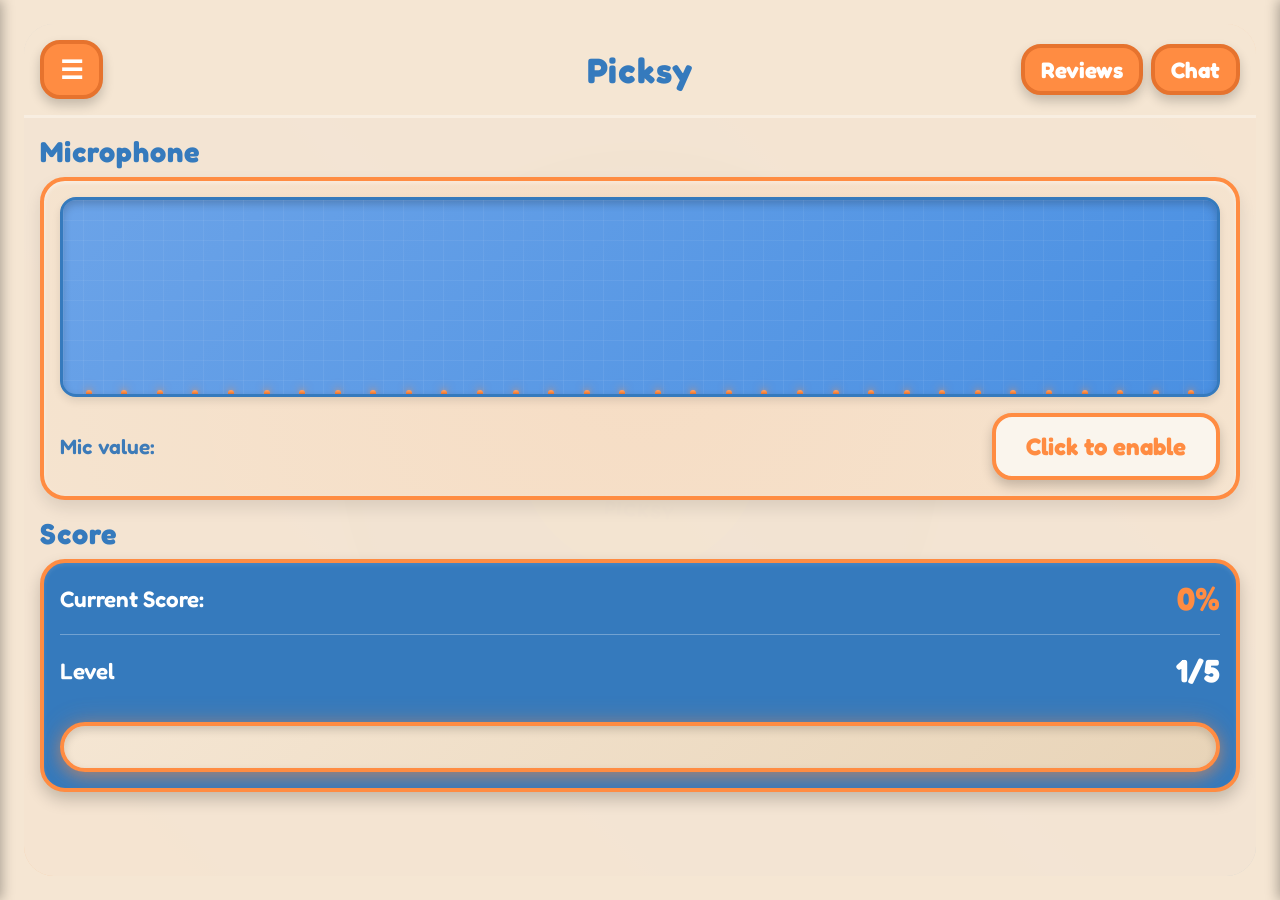
==== index.html @ 41cabc38 "Add files via upload" ====
<!DOCTYPE html>
<html lang="en">
<head>
    <meta charset="UTF-8">
    <meta name="viewport" content="width=device-width, initial-scale=1.0">
    <title>Picksy</title>
    <link rel="stylesheet" href="css/styles.css">
    <link rel="preconnect" href="https://fonts.googleapis.com">
    <link rel="preconnect" href="https://fonts.gstatic.com" crossorigin>
    <link href="https://fonts.googleapis.com/css2?family=Fredoka:wght@300;400;500;600;700&family=Nunito:wght@400;500;600;700;800&display=swap" rel="stylesheet">
</head>
<body>
    <!-- Spinning Disc Background -->
    <div class="spinning-disc-bg">
        <div class="disc-outer">
            <div class="disc-inner">
                <div class="disc-label">
                    <div class="disc-text-top">PICKSY</div>
                    <div class="disc-center-hole"></div>
                    <div class="disc-text-bottom">PICKSY</div>
                </div>
            </div>
        </div>
    </div>
    
    <!-- Main View -->
    <div class="app-container main-view">
        <!-- Practice Panel -->
        <div class="panel practice-panel">
            <div class="panel-header">
                <button class="menu-toggle">☰</button>
                <h1 class="logo">Picksy</h1>
                <div class="header-buttons">
                    <button class="past-toggle" id="past-toggle">Reviews</button>
                    <button class="chat-toggle" id="chat-toggle">Chat</button>
                </div>
            </div>
            
            <div class="practice-content">
                <!-- Microphone Display -->
                <div class="microphone-section">
                    <h2>Microphone</h2>
                    <div class="mic-display">
                        <div class="mic-visualization" id="mic-visualization">
                            <div class="mic-grid"></div>
                            <div class="mic-bars" id="mic-bars"></div>
                        </div>
                        <div class="mic-info">
                            <span class="mic-label">Mic value:</span>
                            <span class="mic-value" id="mic-value">Click to enable</span>
                        </div>
                    </div>
                </div>
                
                <!-- Score Bar -->
                <div class="score-section">
                    <h2>Score</h2>
                    <div class="score-display">
                        <div class="score-text">
                            <span class="score-label">Current Score:</span>
                            <span class="score-value" id="score-value">0%</span>
                        </div>
                        <div class="score-divider"></div>
                        <div class="level-display">
                            <span class="level-label">Level</span>
                            <span class="level-value">1/5</span>
                        </div>
                        <div class="score-bar-container">
                            <div class="score-bar" id="score-bar">
                                <div class="score-fill" id="score-fill"></div>
                            </div>
                        </div>
                    </div>
                </div>
            </div>
        </div>
        
        <!-- AI Chat Panel - removed, now a popup -->
    </div>

    <!-- Reviews View (Hidden by default) -->
    <div class="app-container reviews-view" id="reviews-view" style="display: none;">
        <div class="panel reviews-panel-full">
            <div class="panel-header">
                <button class="back-button" id="back-button">Back</button>
                <h1 class="logo">Reviews</h1>
            </div>
            
            <div class="reviews-content-full">
                <div class="reviews-list-full" id="reviews-list-full">
                    <div class="review-item">
                        <div class="review-header">
                            <span class="review-level">Level 1</span>
                            <span class="review-score">68%</span>
                        </div>
                        <div class="review-date">2023-07-11</div>
                    </div>
                    <div class="review-item">
                        <div class="review-header">
                            <span class="review-level">Level 1</span>
                            <span class="review-score">72%</span>
                        </div>
                        <div class="review-date">2023-07-10</div>
                    </div>
                    <div class="review-item">
                        <div class="review-header">
                            <span class="review-level">Level 1</span>
                            <span class="review-score">65%</span>
                        </div>
                        <div class="review-date">2023-07-09</div>
                    </div>
                </div>
            </div>
        </div>
    </div>

    <script type="module" src="js/app.js"></script>
</body>
</html>
---- css/styles.css ----
/* Picksy App - Arch/i3 Ricer Style - Clean Minimalist Cyberpunk */

/* Base Styles */
:root {
    /* Blue and beige palette */
    --bg-blue: #4a90e2;
    --bg-blue-light: #6ba3e8;
    --bg-blue-dark: #357abd;
    --bg-beige: #f5e6d3;
    --bg-beige-light: #faf5ed;
    --bg-beige-dark: #e8d4b8;
    
    /* Orange accent */
    --orange: #ff8c42;
    --orange-light: #ffa366;
    --orange-dark: #e6732e;
    
    /* Black and Yellow (Disc colors) */
    --disc-black: #000000;
    --disc-black-light: #1a1a1a;
    --disc-yellow: #ffd700;
    --disc-yellow-light: #ffed4e;
    
    /* Text colors */
    --text-white: #ffffff;
    --text-light: #f5f5f5;
    --text-muted: #d0d0d0;
    
    /* Panel colors */
    --panel-bg: rgba(74, 144, 226, 0.9);
    --panel-bg-beige: rgba(245, 230, 211, 0.95);
    --panel-border: rgba(255, 255, 255, 0.3);
    
    /* Accent colors */
    --green: #4caf50;
    --red: #f44336;
    
    /* Spacing */
    --space-xs: 4px;
    --space-sm: 8px;
    --space-md: 16px;
    --space-lg: 24px;
    --space-xl: 32px;
}

* {
    margin: 0;
    padding: 0;
    box-sizing: border-box;
    font-family: 'Nunito', sans-serif;
}

html, body {
    height: 100%;
    width: 100%;
    overflow: hidden;
}

body {
    background: var(--bg-beige);
    background-attachment: fixed;
    display: flex;
    justify-content: center;
    align-items: center;
    color: var(--text-white);
    position: relative;
    overflow: hidden;
}

/* Spinning Disc Background */
.spinning-disc-bg {
    position: fixed;
    top: 50%;
    left: 50%;
    width: 600px;
    height: 600px;
    z-index: 0;
    pointer-events: none;
    opacity: 0.15;
    transform: translate(-50%, -50%);
}

.disc-outer {
    width: 100%;
    height: 100%;
    border-radius: 50%;
    background: radial-gradient(circle, #1a1a1a 0%, #000000 100%);
    box-shadow: 
        inset 0 0 50px rgba(0, 0, 0, 0.8),
        0 0 100px rgba(0, 0, 0, 0.5);
    position: relative;
    animation: spinDisc 20s linear infinite;
}

.disc-inner {
    position: absolute;
    top: 50%;
    left: 50%;
    transform: translate(-50%, -50%);
    width: 40%;
    height: 40%;
    border-radius: 50%;
    background: #ffd700;
    box-shadow: 
        inset 0 0 20px rgba(255, 215, 0, 0.5),
        0 0 30px rgba(255, 215, 0, 0.3);
    display: flex;
    align-items: center;
    justify-content: center;
}

.disc-label {
    position: relative;
    width: 100%;
    height: 100%;
    display: flex;
    flex-direction: column;
    align-items: center;
    justify-content: center;
}

.disc-text-top,
.disc-text-bottom {
    position: absolute;
    font-family: 'Fredoka', sans-serif;
    font-weight: 700;
    font-size: 1.2rem;
    color: #000000;
    text-transform: uppercase;
    letter-spacing: 2px;
}

.disc-text-top {
    top: 20%;
    transform: rotate(-5deg);
}

.disc-text-bottom {
    bottom: 20%;
    transform: rotate(5deg);
}

.disc-center-hole {
    width: 15px;
    height: 15px;
    border-radius: 50%;
    background: #333;
    box-shadow: inset 0 0 5px rgba(0, 0, 0, 0.8);
    position: absolute;
    top: 50%;
    left: 50%;
    transform: translate(-50%, -50%);
}

@keyframes spinDisc {
    from {
        transform: rotate(0deg);
    }
    to {
        transform: rotate(360deg);
    }
}

.app-container {
    position: relative;
    z-index: 1;
}

.app-container {
    display: flex;
    width: 100vw;
    height: 100vh;
    padding: var(--space-lg);
    gap: var(--space-lg);
    max-width: 1600px;
    margin: 0 auto;
}

.reviews-view {
    justify-content: center;
}

/* Panel Styles */
.panel {
    border-radius: 30px;
    background: var(--panel-bg-beige);
    border: none;
    box-shadow: none;
    overflow: hidden;
    display: flex;
    flex-direction: column;
    position: relative;
}

.panel::before {
    content: '';
    position: absolute;
    top: -2px;
    left: -2px;
    right: -2px;
    bottom: -2px;
    background: linear-gradient(45deg, var(--orange), var(--bg-blue-light), var(--orange));
    border-radius: 22px;
    z-index: -1;
    opacity: 0.3;
    animation: borderGlow 3s ease infinite;
}

@keyframes borderGlow {
    0%, 100% { opacity: 0.2; }
    50% { opacity: 0.4; }
}

.practice-panel {
    flex: 1;
    min-width: 400px;
}

.reviews-panel-full {
    width: 100%;
    max-width: 1200px;
    margin: 0 auto;
}

/* Chat panel removed - now using popup menu */

/* Panel Header */
.panel-header {
    display: flex;
    justify-content: space-between;
    align-items: center;
    padding: var(--space-md);
    border-bottom: 3px solid var(--panel-border);
    background: var(--bg-beige);
    position: relative;
    flex-shrink: 0;
}

.menu-toggle {
    background: var(--orange);
    color: var(--text-white);
    border: 4px solid var(--orange-dark);
    border-radius: 20px;
    padding: 10px 16px;
    cursor: pointer;
    font-size: 1.6rem;
    font-family: 'Fredoka', sans-serif;
    transition: all 0.3s ease;
    box-shadow: 0 6px 12px rgba(0, 0, 0, 0.2);
    font-weight: 700;
    position: relative;
    overflow: hidden;
}

.menu-toggle::before {
    content: '';
    position: absolute;
    top: 50%;
    left: 50%;
    width: 0;
    height: 0;
    border-radius: 50%;
    background: rgba(255, 255, 255, 0.3);
    transform: translate(-50%, -50%);
    transition: width 0.6s, height 0.6s;
}

.menu-toggle:hover::before {
    width: 300px;
    height: 300px;
}

.menu-toggle:hover {
    background: var(--orange-light);
    transform: translateY(-3px) scale(1.05);
    box-shadow: 0 6px 12px rgba(255, 140, 66, 0.4);
}

.menu-toggle:active {
    transform: translateY(-1px) scale(1.02);
}

.reviews-button,
.back-button {
    background: var(--orange);
    color: var(--text-white);
    border: 2px solid var(--orange-dark);
    border-radius: 8px;
    padding: 8px 16px;
    cursor: pointer;
    font-size: 0.9rem;
    font-family: 'Fredoka', sans-serif;
    transition: all 0.2s ease;
    text-transform: uppercase;
    letter-spacing: 0.5px;
    box-shadow: 0 2px 4px rgba(0, 0, 0, 0.2);
}

.reviews-button:hover,
.back-button:hover {
    background: var(--orange-light);
    transform: translateY(-2px);
    box-shadow: 0 4px 8px rgba(0, 0, 0, 0.3);
}

.logo {
    font-size: 2.2rem;
    font-weight: 700;
    color: var(--bg-blue-dark);
    letter-spacing: 1px;
    font-family: 'Fredoka', sans-serif;
    text-align: center;
    position: absolute;
    left: 50%;
    transform: translateX(-50%);
    z-index: 1;
    animation: bounce 2s ease infinite;
}

@keyframes bounce {
    0%, 100% { transform: translateX(-50%) translateY(0); }
    50% { transform: translateX(-50%) translateY(-5px); }
}

/* Practice Content */
.practice-content {
    flex: 1;
    display: flex;
    flex-direction: column;
    padding: var(--space-md);
    gap: var(--space-md);
    overflow: hidden;
    min-height: 0;
}

/* Microphone Section */
.microphone-section {
    flex: 1;
}

.microphone-section h2,
.score-section h2 {
    font-size: 1.8rem;
    font-weight: 700;
    color: var(--bg-blue-dark);
    margin-bottom: var(--space-sm);
    text-transform: none;
    letter-spacing: 1px;
    font-family: 'Fredoka', sans-serif;
    position: relative;
    display: block;
    padding: 0;
    background: none;
    border: none;
    box-shadow: none;
    animation: titleBounce 2s ease infinite;
}

@keyframes titleBounce {
    0%, 100% { transform: translateY(0); }
    50% { transform: translateY(-3px); }
}

.mic-display {
    background: var(--bg-beige);
    border: 4px solid var(--orange);
    border-radius: 25px;
    padding: var(--space-md);
    box-shadow: 0 8px 16px rgba(0, 0, 0, 0.1), inset 0 2px 4px rgba(255, 255, 255, 0.5);
    position: relative;
    overflow: hidden;
    flex: 1;
    min-height: 0;
    display: flex;
    flex-direction: column;
}

.mic-display::before {
    content: '';
    position: absolute;
    top: -50%;
    left: -50%;
    width: 200%;
    height: 200%;
    background: radial-gradient(circle, rgba(255, 140, 66, 0.1) 0%, transparent 70%);
    animation: rotate 10s linear infinite;
}

@keyframes rotate {
    from { transform: rotate(0deg); }
    to { transform: rotate(360deg); }
}

.mic-visualization {
    position: relative;
    width: 100%;
    height: 200px;
    background: linear-gradient(135deg, var(--bg-blue-light), var(--bg-blue));
    border: 3px solid var(--bg-blue-dark);
    border-radius: 16px;
    margin-bottom: var(--space-md);
    overflow: hidden;
    box-shadow: inset 0 4px 8px rgba(0, 0, 0, 0.2), 0 4px 8px rgba(0, 0, 0, 0.1);
}

.mic-grid {
    position: absolute;
    width: 100%;
    height: 100%;
    background-image: 
        linear-gradient(to right, rgba(255, 255, 255, 0.2) 1px, transparent 1px),
        linear-gradient(to bottom, rgba(255, 255, 255, 0.2) 1px, transparent 1px);
    background-size: 20px 20px;
    opacity: 0.3;
}

.mic-bars {
    position: absolute;
    bottom: 0;
    left: 0;
    width: 100%;
    height: 100%;
    display: flex;
    align-items: flex-end;
    justify-content: space-around;
    padding: 0 var(--space-sm);
    box-sizing: border-box;
}

.mic-bar {
    width: 6px;
    background: linear-gradient(to top, var(--orange-dark), var(--orange), var(--orange-light));
    border-radius: 3px 3px 0 0;
    min-height: 4px;
    transition: height 0.1s ease;
    box-shadow: 0 -2px 8px rgba(255, 140, 66, 0.6), 0 0 4px rgba(255, 140, 66, 0.4);
    margin: 0 1px;
}

.mic-info {
    display: flex;
    justify-content: space-between;
    align-items: center;
    font-family: 'Nunito', sans-serif;
}

.mic-label {
    font-size: 1.3rem;
    color: var(--bg-blue-dark);
    font-weight: 600;
    font-family: 'Fredoka', sans-serif;
}

.mic-value {
    font-size: 1.5rem;
    font-weight: 700;
    color: var(--orange);
    cursor: pointer;
    transition: all 0.3s ease;
    padding: 15px 30px;
    background: var(--bg-beige-light);
    border-radius: 20px;
    border: 4px solid var(--orange);
    display: inline-block;
    box-shadow: 0 6px 12px rgba(0, 0, 0, 0.2);
    user-select: none;
    -webkit-user-select: none;
    position: relative;
    z-index: 10;
    font-family: 'Fredoka', sans-serif;
}

.mic-value:hover {
    background: var(--orange);
    color: var(--text-white);
    transform: scale(1.08);
    box-shadow: 0 6px 12px rgba(255, 140, 66, 0.5);
    border-color: var(--orange-dark);
}

.mic-value:active {
    transform: scale(0.98);
    box-shadow: 0 2px 4px rgba(255, 140, 66, 0.4);
}

.mic-value:focus {
    outline: 3px solid var(--orange-light);
    outline-offset: 2px;
}

/* Score Section */
.score-section {
    flex: 1;
}

.score-display {
    background: var(--bg-blue-dark);
    border: 4px solid var(--orange);
    border-radius: 25px;
    padding: var(--space-md);
    box-shadow: 0 8px 16px rgba(0, 0, 0, 0.2), inset 0 2px 4px rgba(255, 255, 255, 0.1);
    position: relative;
    overflow: hidden;
    flex: 1;
    min-height: 0;
    display: flex;
    flex-direction: column;
}

.score-display::after {
    content: '';
    position: absolute;
    top: 0;
    left: -100%;
    width: 100%;
    height: 100%;
    background: linear-gradient(90deg, transparent, rgba(255, 255, 255, 0.1), transparent);
    animation: shine 3s infinite;
}

@keyframes shine {
    0% { left: -100%; }
    100% { left: 100%; }
}

.score-bar-container {
    margin-top: var(--space-md);
    width: 100%;
}

.score-divider {
    width: 100%;
    height: 1px;
    background: var(--text-white);
    margin: var(--space-md) 0;
    opacity: 0.3;
}

.score-bar {
    width: 100%;
    height: 50px;
    background: linear-gradient(135deg, #f5e6d3 0%, #e8d4b8 100%);
    border: 4px solid var(--orange);
    border-radius: 25px;
    overflow: hidden;
    position: relative;
    box-shadow: 
        inset 0 4px 8px rgba(0, 0, 0, 0.15),
        0 6px 16px rgba(255, 140, 66, 0.4),
        0 0 25px rgba(255, 140, 66, 0.3);
    animation: scoreBarPulse 3s ease-in-out infinite;
}

@keyframes scoreBarPulse {
    0%, 100% { 
        box-shadow: 
            inset 0 4px 8px rgba(0, 0, 0, 0.15),
            0 4px 12px rgba(255, 140, 66, 0.3),
            0 0 20px rgba(255, 140, 66, 0.2);
    }
    50% { 
        box-shadow: 
            inset 0 4px 8px rgba(0, 0, 0, 0.15),
            0 6px 16px rgba(255, 140, 66, 0.5),
            0 0 30px rgba(255, 140, 66, 0.4);
    }
}

.score-fill {
    height: 100%;
    width: 0%;
    background: linear-gradient(
        90deg,
        #ff6b35 0%,
        #ff8c42 25%,
        #ffa366 50%,
        #ff8c42 75%,
        #ff6b35 100%
    );
    background-size: 200% 100%;
    transition: width 0.6s cubic-bezier(0.34, 1.56, 0.64, 1);
    box-shadow: 
        0 0 20px rgba(255, 140, 66, 0.8),
        inset 0 2px 6px rgba(255, 255, 255, 0.4),
        inset 0 -2px 6px rgba(255, 107, 53, 0.3);
    animation: gradientShift 2s ease infinite, scoreFillBounce 0.5s ease;
    position: relative;
    border-radius: 16px;
}

.score-fill::before {
    content: '';
    position: absolute;
    top: 0;
    left: 0;
    right: 0;
    bottom: 0;
    background: 
        radial-gradient(circle at 20% 50%, rgba(255, 255, 255, 0.4) 0%, transparent 50%),
        radial-gradient(circle at 80% 50%, rgba(255, 255, 255, 0.3) 0%, transparent 50%);
    border-radius: 16px;
    animation: sparkle 2s ease-in-out infinite;
}

.score-fill::after {
    content: '';
    position: absolute;
    top: 0;
    left: 0;
    right: 0;
    bottom: 0;
    background: linear-gradient(90deg, transparent 0%, rgba(255, 255, 255, 0.5) 50%, transparent 100%);
    animation: shimmer 1.5s infinite;
    border-radius: 16px;
}

@keyframes gradientShift {
    0%, 100% { background-position: 0% 50%; }
    50% { background-position: 100% 50%; }
}

@keyframes shimmer {
    0% { transform: translateX(-100%); }
    100% { transform: translateX(100%); }
}

@keyframes sparkle {
    0%, 100% { opacity: 0.6; }
    50% { opacity: 1; }
}

@keyframes scoreFillBounce {
    0% { transform: scaleY(0.8); }
    50% { transform: scaleY(1.1); }
    100% { transform: scaleY(1); }
}

.score-text {
    display: flex;
    justify-content: space-between;
    align-items: center;
    font-family: 'Nunito', sans-serif;
}

.score-label {
    font-size: 1.4rem;
    color: var(--text-white);
    font-weight: 600;
    font-family: 'Fredoka', sans-serif;
}

.score-value {
    font-size: 2rem;
    font-weight: 700;
    color: var(--orange);
    animation: pulse 2s ease infinite;
    font-family: 'Fredoka', sans-serif;
}

@keyframes pulse {
    0%, 100% { transform: scale(1); }
    50% { transform: scale(1.05); }
}

.level-display {
    display: flex;
    justify-content: space-between;
    align-items: center;
    font-family: 'Nunito', sans-serif;
    margin-bottom: var(--space-md);
}

.level-label {
    font-size: 1.4rem;
    color: var(--text-white);
    font-weight: 600;
    font-family: 'Fredoka', sans-serif;
}

.level-value {
    font-size: 2rem;
    font-weight: 700;
    color: var(--text-white);
    font-family: 'Fredoka', sans-serif;
    transition: all 0.3s ease;
    display: inline-block;
}

/* Level change animation */
@keyframes levelChange {
    0% {
        transform: scale(1);
        color: var(--text-white);
        text-shadow: 0 0 8px rgba(255, 140, 66, 0.4), 2px 2px 4px rgba(0, 0, 0, 0.3);
    }
    50% {
        transform: scale(1.4) rotate(5deg);
        color: var(--orange);
        text-shadow: 0 0 15px rgba(255, 140, 66, 0.8), 0 0 30px rgba(255, 140, 66, 0.4);
    }
    100% {
        transform: scale(1);
        color: var(--text-white);
        text-shadow: 0 0 8px rgba(255, 140, 66, 0.4), 2px 2px 4px rgba(0, 0, 0, 0.3);
    }
}

.level-value.level-changing {
    animation: levelChange 0.6s cubic-bezier(0.68, -0.55, 0.265, 1.55);
}

/* Reviews Content Full */
.reviews-content-full {
    flex: 1;
    padding: var(--space-lg);
    overflow-y: auto;
}

.reviews-list-full {
    display: flex;
    flex-direction: column;
    gap: var(--space-md);
}

.reviews-section h2,
.current-attempt-section h2 {
    font-size: 1rem;
    font-weight: 600;
    color: var(--bg-blue-dark);
    margin-bottom: var(--space-md);
    text-transform: uppercase;
    letter-spacing: 1px;
    font-family: 'Fredoka', sans-serif;
}

.reviews-list {
    display: flex;
    flex-direction: column;
    gap: var(--space-sm);
}

.review-item {
    background: var(--bg-beige);
    border: 2px solid var(--panel-border);
    border-radius: 8px;
    padding: var(--space-md);
    transition: all 0.2s ease;
    font-family: 'Fredoka', sans-serif;
}

.review-item:hover {
    background: var(--bg-beige-light);
    border-color: var(--orange);
    transform: translateY(-2px);
    box-shadow: 0 4px 8px rgba(0, 0, 0, 0.2);
}

.review-header {
    display: flex;
    justify-content: space-between;
    align-items: center;
    margin-bottom: var(--space-xs);
}

.review-level {
    font-size: 0.9rem;
    color: var(--bg-blue-dark);
    font-weight: 500;
    font-family: 'Fredoka', sans-serif;
}

.review-score {
    font-size: 1rem;
    font-weight: 600;
    color: var(--orange);
    font-family: 'Fredoka', sans-serif;
}

.review-date {
    font-size: 0.8rem;
    color: var(--bg-blue-dark);
    opacity: 0.7;
    font-family: 'Fredoka', sans-serif;
}

/* Current Attempt Section */
.current-attempt-section {
    background: rgba(0, 255, 255, 0.02);
    border: 1px solid var(--panel-border);
    border-radius: 2px;
    padding: var(--space-lg);
}

.rating-buttons {
    display: flex;
    gap: var(--space-md);
    justify-content: center;
    margin: var(--space-lg) 0;
}

.thumb-up,
.thumb-down {
    width: 56px;
    height: 56px;
    border-radius: 2px;
    border: 1px solid var(--panel-border);
    cursor: pointer;
    display: flex;
    align-items: center;
    justify-content: center;
    transition: all 0.2s ease;
    font-size: 24px;
    background: rgba(0, 255, 255, 0.05);
}

.thumb-up:hover {
    background: rgba(0, 255, 136, 0.15);
    border-color: var(--green);
}

.thumb-down:hover {
    background: rgba(255, 85, 85, 0.15);
    border-color: var(--red);
}

.progress-bar {
    width: 100%;
    height: 18px;
    background-color: rgba(0, 255, 255, 0.08);
    border-radius: 2px;
    overflow: hidden;
    margin: var(--space-lg) 0;
    border: 1px solid var(--panel-border);
}

.progress {
    height: 100%;
    width: 75%;
    background: linear-gradient(90deg, var(--orange), var(--orange-light));
    transition: width 0.3s ease;
    box-shadow: 0 0 8px rgba(255, 140, 66, 0.4);
}

/* Chat Panel */
.chat-header {
    padding: var(--space-lg);
    border-bottom: 1px solid var(--panel-border);
    background: rgba(0, 255, 255, 0.03);
    display: flex;
    align-items: center;
    gap: var(--space-md);
}

.picksy-logo {
    width: 48px;
    height: 48px;
    object-fit: contain;
    border-radius: 8px;
    border: 2px solid var(--panel-border);
    background: var(--bg-beige);
    padding: 4px;
}

.chat-header h2 {
    font-size: 1.6rem;
    font-weight: 700;
    color: var(--bg-blue-dark);
    text-transform: none;
    letter-spacing: 0.5px;
    font-family: 'Fredoka', sans-serif;
}

.chat-messages {
    flex: 1;
    padding: var(--space-lg);
    overflow-y: auto;
    display: flex;
    flex-direction: column;
    gap: var(--space-md);
}

.message {
    display: flex;
    animation: fadeIn 0.2s ease;
}

@keyframes fadeIn {
    from {
        opacity: 0;
        transform: translateY(5px);
    }
    to {
        opacity: 1;
        transform: translateY(0);
    }
}

.ai-message {
    justify-content: flex-start;
}

.user-message {
    justify-content: flex-end;
}

.message-content {
    max-width: 75%;
    padding: var(--space-md) var(--space-lg);
    border-radius: 16px;
    background: var(--bg-beige);
    border: 3px solid var(--panel-border);
    font-family: 'Nunito', sans-serif;
    box-shadow: 0 4px 8px rgba(0, 0, 0, 0.1);
    position: relative;
}

.ai-message .message-content {
    background: linear-gradient(135deg, var(--bg-blue-light), var(--bg-blue));
    border-color: var(--orange);
    box-shadow: 0 4px 12px rgba(0, 0, 0, 0.15), 0 0 0 2px rgba(255, 140, 66, 0.2);
}

.ai-message .message-content p {
    color: var(--text-white);
    text-shadow: 1px 1px 2px rgba(0, 0, 0, 0.2);
}

.user-message .message-content {
    background: linear-gradient(135deg, var(--bg-beige), var(--bg-beige-light));
    border-color: var(--orange);
    box-shadow: 0 4px 12px rgba(0, 0, 0, 0.15);
}

.message-content p {
    margin: 0;
    color: var(--bg-blue-dark);
    line-height: 1.7;
    font-size: 1rem;
    font-family: 'Nunito', sans-serif;
}

.chat-input-container {
    display: flex;
    padding: var(--space-lg);
    gap: var(--space-md);
    border-top: 2px solid var(--panel-border);
    background: var(--bg-beige-light);
}

#user-input {
    flex: 1;
    border: 3px solid var(--panel-border);
    border-radius: 12px;
    padding: 12px 18px;
    font-size: 1rem;
    outline: none;
    background: var(--text-white);
    color: var(--bg-blue-dark);
    transition: all 0.3s ease;
    font-family: 'Nunito', sans-serif;
    box-shadow: 0 2px 4px rgba(0, 0, 0, 0.1);
}

#user-input:focus {
    border-color: var(--orange);
    box-shadow: 0 0 12px rgba(255, 140, 66, 0.4), 0 4px 8px rgba(0, 0, 0, 0.1);
    transform: translateY(-2px);
}

#user-input::placeholder {
    color: var(--text-muted);
}

.send-button {
    background: var(--orange);
    color: var(--text-white);
    border: 3px solid var(--orange-dark);
    border-radius: 12px;
    padding: 12px 28px;
    cursor: pointer;
    font-weight: 700;
    font-size: 1.1rem;
    transition: all 0.3s ease;
    font-family: 'Fredoka', sans-serif;
    text-transform: none;
    letter-spacing: 0.5px;
    box-shadow: 0 4px 8px rgba(0, 0, 0, 0.2);
    position: relative;
    overflow: hidden;
    text-align: center;
    display: flex;
    align-items: center;
    justify-content: center;
}

.send-button::before {
    content: '';
    position: absolute;
    top: 50%;
    left: 50%;
    width: 0;
    height: 0;
    border-radius: 50%;
    background: rgba(255, 255, 255, 0.3);
    transform: translate(-50%, -50%);
    transition: width 0.6s, height 0.6s;
}

.send-button:hover::before {
    width: 300px;
    height: 300px;
}

.send-button:hover {
    background: var(--orange-light);
    transform: translateY(-3px) scale(1.05);
    box-shadow: 0 6px 12px rgba(255, 140, 66, 0.4);
}

.send-button:active {
    background: var(--orange-dark);
    transform: translateY(-1px) scale(1.02);
}

/* Scrollbar Styling */
::-webkit-scrollbar {
    width: 8px;
}

::-webkit-scrollbar-track {
    background: var(--bg-beige-dark);
    border-radius: 4px;
}

::-webkit-scrollbar-thumb {
    background: var(--orange);
    border-radius: 4px;
}

::-webkit-scrollbar-thumb:hover {
    background: var(--orange-light);
}

/* AI Status Indicator removed */

/* Typing Indicator */
.typing-indicator .message-content {
    border-style: dashed;
    opacity: 0.7;
}

/* Level Selection Menu */
.level-menu {
    position: fixed;
    left: 0;
    top: 0;
    width: 280px;
    height: 100vh;
    background: var(--panel-bg-beige);
    border-right: 2px solid var(--panel-border);
    box-shadow: 2px 0 12px rgba(0, 0, 0, 0.3);
    transform: translateX(-100%);
    transition: transform 0.3s ease;
    z-index: 1000;
    display: flex;
    flex-direction: column;
}

.level-menu.open {
    transform: translateX(0);
}

/* Chat Popup Menu */
.chat-menu {
    position: fixed;
    right: 0;
    top: 0;
    width: 400px;
    height: 100vh;
    background: var(--panel-bg-beige);
    border-left: 2px solid var(--panel-border);
    box-shadow: -2px 0 12px rgba(0, 0, 0, 0.3);
    transform: translateX(100%);
    transition: transform 0.3s ease;
    z-index: 1000;
    display: flex;
    flex-direction: column;
}

.chat-menu.open {
    transform: translateX(0);
}

.chat-menu-header {
    display: flex;
    justify-content: space-between;
    align-items: center;
    padding: var(--space-lg);
    border-bottom: 2px solid var(--panel-border);
    background: var(--bg-beige);
}

.chat-header-content {
    display: flex;
    align-items: center;
    gap: var(--space-md);
}

.picksy-logo-small {
    width: 40px;
    height: 40px;
    object-fit: contain;
}

.chat-menu-header h3 {
    font-size: 1.2rem;
    font-weight: 700;
    color: var(--bg-blue-dark);
    text-transform: none;
    letter-spacing: 0.5px;
    font-family: 'Fredoka', sans-serif;
    margin: 0;
}

.chat-menu-close {
    background: var(--orange);
    color: var(--text-white);
    border: 2px solid var(--orange-dark);
    border-radius: 8px;
    width: 32px;
    height: 32px;
    cursor: pointer;
    font-size: 1.5rem;
    font-family: 'Nunito', sans-serif;
    display: flex;
    align-items: center;
    justify-content: center;
    transition: all 0.2s ease;
    padding: 0;
    line-height: 1;
}

.chat-menu-close:hover {
    background: var(--orange-light);
    transform: scale(1.1);
}

.chat-menu-messages {
    flex: 1;
    padding: var(--space-lg);
    overflow-y: auto;
    display: flex;
    flex-direction: column;
    gap: var(--space-md);
}

.chat-menu-input-container {
    display: flex;
    padding: var(--space-lg);
    gap: var(--space-md);
    border-top: 2px solid var(--panel-border);
    background: var(--bg-beige-light);
    align-items: center;
}

.chat-menu-input-container input {
    flex: 1;
}

.chat-menu-input-container .send-button {
    margin-left: auto;
    flex-shrink: 0;
}

.header-buttons {
    display: flex;
    gap: var(--space-sm);
    align-items: center;
}

.past-toggle,
.chat-toggle {
    background: var(--orange);
    color: var(--text-white);
    border: 4px solid var(--orange-dark);
    border-radius: 20px;
    padding: 8px 16px;
    cursor: pointer;
    font-size: 1.4rem;
    font-family: 'Fredoka', sans-serif;
    transition: all 0.3s ease;
    box-shadow: 0 6px 12px rgba(0, 0, 0, 0.2);
    font-weight: 700;
    position: relative;
    overflow: hidden;
}

.past-toggle::before,
.chat-toggle::before {
    content: '';
    position: absolute;
    top: 50%;
    left: 50%;
    width: 0;
    height: 0;
    border-radius: 50%;
    background: rgba(255, 255, 255, 0.3);
    transform: translate(-50%, -50%);
    transition: width 0.6s, height 0.6s;
}

.past-toggle:hover::before,
.chat-toggle:hover::before {
    width: 300px;
    height: 300px;
}

.past-toggle:hover,
.chat-toggle:hover {
    background: var(--orange-light);
    transform: translateY(-2px) scale(1.05);
    box-shadow: 0 6px 12px rgba(255, 140, 66, 0.4);
}

.past-toggle:active,
.chat-toggle:active {
    transform: translateY(0) scale(1.02);
}

.menu-header {
    display: flex;
    justify-content: space-between;
    align-items: center;
    padding: var(--space-lg);
    border-bottom: 2px solid var(--panel-border);
    background: var(--bg-beige);
}

.menu-header h3 {
    font-size: 1.4rem;
    font-weight: 700;
    color: var(--bg-blue-dark);
    text-transform: none;
    letter-spacing: 0.5px;
    font-family: 'Fredoka', sans-serif;
    margin: 0;
}

.menu-close {
    background: var(--orange);
    color: var(--text-white);
    border: 2px solid var(--orange-dark);
    border-radius: 8px;
    width: 32px;
    height: 32px;
    cursor: pointer;
    font-size: 1.5rem;
    font-family: 'Nunito', sans-serif;
    display: flex;
    align-items: center;
    justify-content: center;
    transition: all 0.2s ease;
    padding: 0;
    line-height: 1;
}

.menu-close:hover {
    background: var(--orange-light);
    transform: scale(1.1);
}

.level-list {
    flex: 1;
    padding: var(--space-md);
    overflow-y: auto;
    display: flex;
        flex-direction: column;
    gap: var(--space-sm);
    }
    
.level-item {
    display: flex;
    align-items: center;
    justify-content: center;
    padding: 0;
    background: transparent;
    border: none;
    border-radius: 8px;
    cursor: pointer;
    transition: all 0.2s ease;
    font-family: 'Nunito', sans-serif;
}

.level-item:hover {
    transform: translateX(4px);
}

.level-item.active {
    background: transparent;
    border: none;
    color: var(--text-white);
}

.level-number {
    width: 100%;
    height: 100%;
    min-height: 60px;
    display: flex;
    align-items: center;
    justify-content: center;
    background: var(--bg-blue);
    border: 2px solid var(--panel-border);
    border-radius: 8px;
    font-weight: 700;
    color: var(--text-white);
    font-size: 2.5rem;
    font-family: 'Fredoka', sans-serif;
}

.level-item:hover .level-number {
    border-color: var(--orange);
}

.level-item.active .level-number {
    background: var(--orange);
    border-color: var(--orange-dark);
}

.level-label-text {
    font-size: 0.9rem;
    color: var(--bg-blue-dark);
    font-weight: 500;
}

.level-item.active .level-label-text {
    color: var(--text-white);
}

/* Menu overlay - removed */

/* Responsive Styles */
@media (max-width: 1024px) {
    .app-container {
        flex-direction: column;
        height: auto;
        min-height: 100vh;
        overflow-y: auto;
    }
    
    .reviews-panel {
        min-width: 100%;
        min-height: 400px;
    }
    
    .chat-menu {
        width: 100%;
    }
}

@media (max-width: 768px) {
    .app-container {
        padding: var(--space-md);
        gap: var(--space-md);
    }
    
    .logo {
        font-size: 1.3rem;
    }
    
    .counter {
        width: 40px;
        height: 40px;
        font-size: 1rem;
    }
    
    .reviews-section h2,
    .current-attempt-section h2,
    .chat-header h2 {
        font-size: 0.9rem;
    }
    
    .message-content {
        max-width: 85%;
    }
}
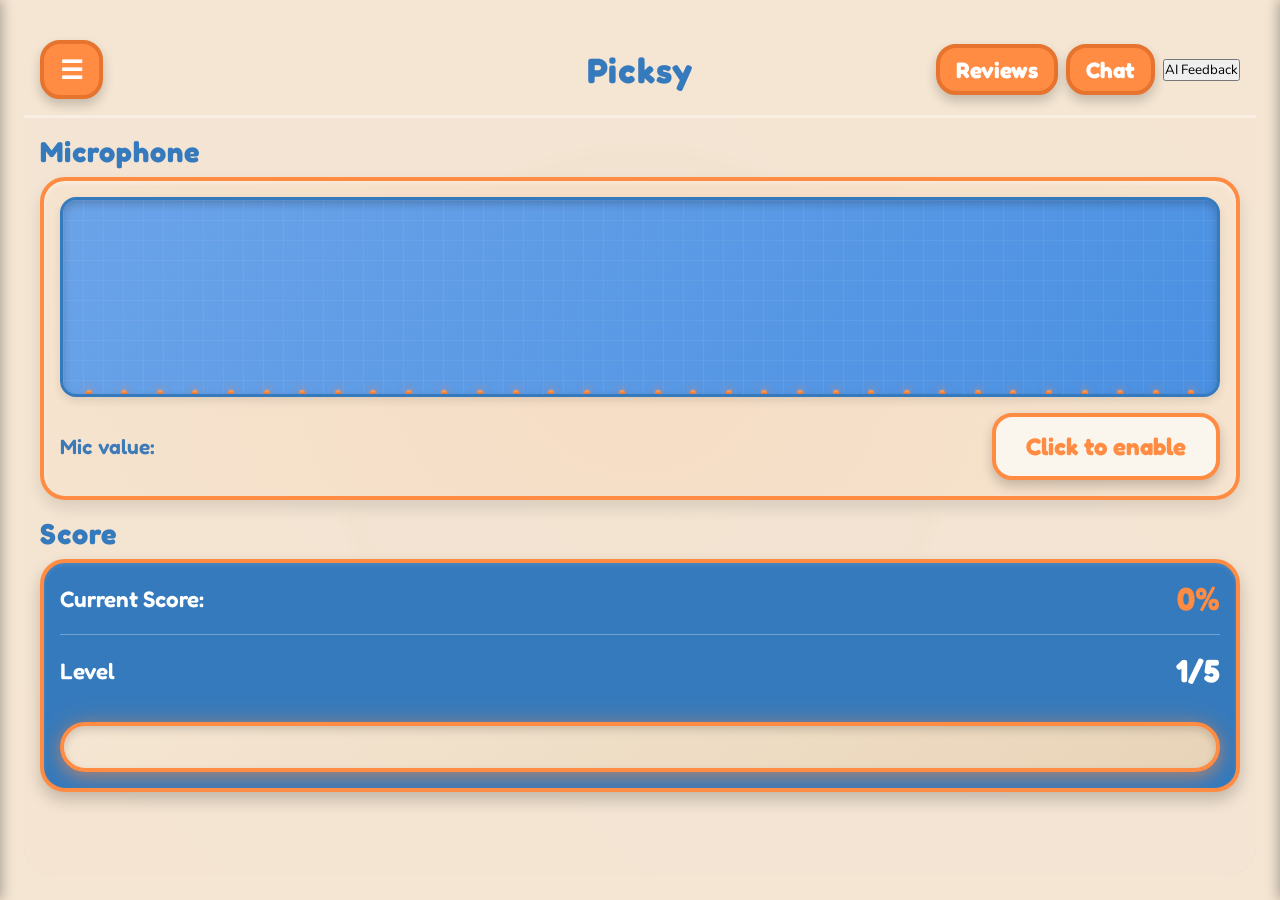
==== commit 8495915e: "Update index.html" ====
--- a/index.html
+++ b/index.html
@@ -33,6 +33,7 @@
                 <div class="header-buttons">
                     <button class="past-toggle" id="past-toggle">Reviews</button>
                     <button class="chat-toggle" id="chat-toggle">Chat</button>
+                    <button class="feedback-toggle" id="feedback-toggle">AI Feedback</button>
                 </div>
             </div>
             
@@ -114,6 +115,55 @@
         </div>
     </div>
 
+    <!-- AI Feedback View (Hidden by default) -->
+    <div class="app-container feedback-view" id="feedback-view" style="display: none;">
+        <div class="panel feedback-panel-full">
+            <div class="panel-header">
+                <button class="back-button" id="feedback-back-button">Back</button>
+                <h1 class="logo">AI Feedback</h1>
+            </div>
+            
+            <div class="feedback-content-full">
+                <div class="feedback-user-info">
+                    <div class="feedback-user-name">
+                        <label>Name:</label>
+                        <input type="text" id="user-name-input" placeholder="Enter your name" class="feedback-input">
+                    </div>
+                </div>
+                
+                <div class="feedback-study-record">
+                    <h3>Study Record</h3>
+                    <div class="study-record-stats" id="study-record-stats">
+                        <div class="stat-item">
+                            <span class="stat-label">Current Level:</span>
+                            <span class="stat-value" id="stat-level">1</span>
+                        </div>
+                        <div class="stat-item">
+                            <span class="stat-label">Current Score:</span>
+                            <span class="stat-value" id="stat-score">0%</span>
+                        </div>
+                        <div class="stat-item">
+                            <span class="stat-label">Total Sessions:</span>
+                            <span class="stat-value" id="stat-sessions">0</span>
+                        </div>
+                        <div class="stat-item">
+                            <span class="stat-label">Best Score:</span>
+                            <span class="stat-value" id="stat-best">0%</span>
+                        </div>
+                    </div>
+                </div>
+                
+                <div class="feedback-improvement">
+                    <h3>Improvement Result</h3>
+                    <div class="improvement-content" id="improvement-content">
+                        <p class="improvement-placeholder">Click "Generate Feedback" to get AI-powered improvement suggestions based on your practice record.</p>
+                    </div>
+                    <button class="generate-feedback-button" id="generate-feedback-button">Generate Feedback</button>
+                </div>
+            </div>
+        </div>
+    </div>
+
     <script type="module" src="js/app.js"></script>
 </body>
 </html>
